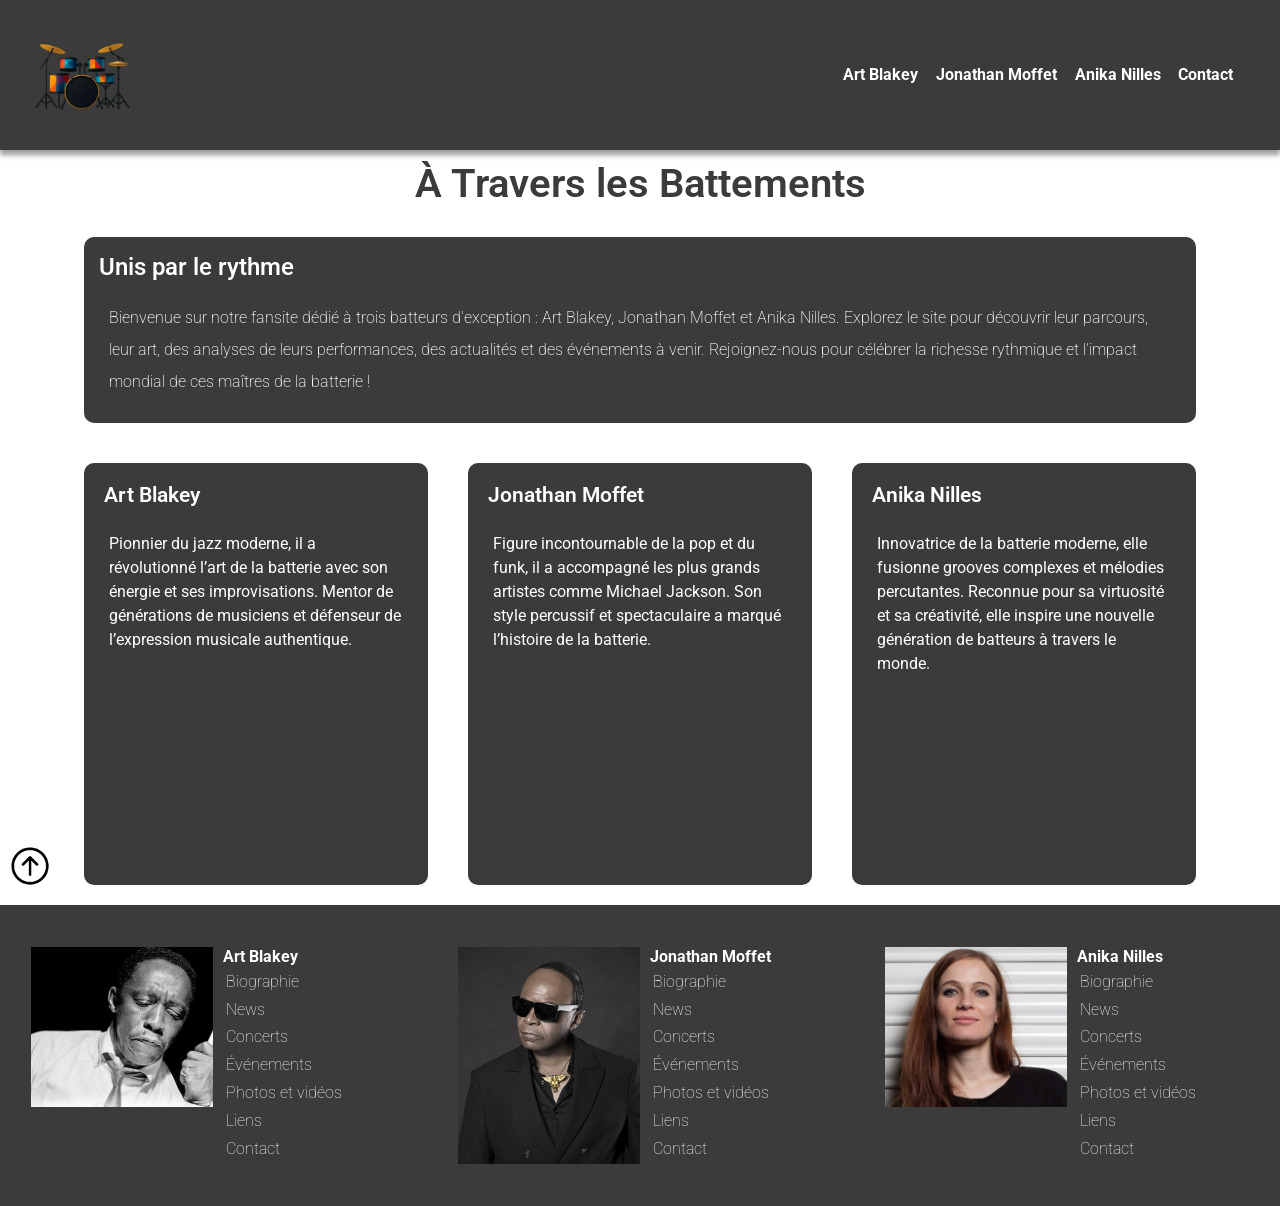
==== index.html @ b4e4b483 "initial commit" ====
<!DOCTYPE html>
<html lang="fr">
    <head>
    <!-- SEO -->	
    <!--Description-->
    <meta name="description" content="Plongez dans l’univers du groove avec Échos du Groove, 
    le fansite dédié à Art Blakey, Jonathan Moffet et Anika Nilles. 
    Biographies, analyses, actualités, vidéos et toute l’inspiration 
    de trois batteurs emblématiques du jazz, de la pop et de la batterie moderne.">	
    
    <!--Les mots clés-->
    <meta name="keywords" content="Art Blakey, Jonathan Moffet, Anika Nilles, 
    batterie, batteurs, jazz, funk, pop, groove, Échos du Groove, biographie, 
    concerts, événements, analyse, performances, vidéos, photos, drumming, 
    musique moderne, virtuose, créativité, influence, génération de batteurs, maître du rythme">
    
    <!--Auteur-->
    <meta name="author" content="Andrés Montes Zuluaga">	

    <!--Type des jeus de caractères-->
    <meta charset="UTF-8">
    <!--Definition de viewport-->
    <meta name="viewport" content="width=device-width, initial-scale=1.0">
    <!--Titre de la page-->
    <title>Échos du Groove</title>
    <!---->
    <link href="css/style.css" rel="stylesheet">
    <!--Création d'élément main pour représenter le contenú majoritaire du body-->
    <link rel="preconnect" href="https://fonts.googleapis.com">
    <link rel="preconnect" href="https://fonts.gstatic.com" crossorigin>
    <link href="https://fonts.googleapis.com/css2?family=Roboto:ital,wght@0,100;0,300;0,400;0,500;0,700;0,900;1,100;1,300;1,400;1,500;1,700;1,900&display=swap" rel="stylesheet">



    </head>

    <body>

        <header class="header">
            <!--Création de contenur pour le menu-->
            <nav class="navbar">
    
                <!--Logo-->
                <a href="index.html"  class="logo-size">
                    <img class="logo" src="images/logo.png">
                </a>
                
    
                
    
                <label class="label_burger" for="menu_burger">
                    <svg
                        xmlns="http://www.w3.org/2000/svg"
                        width="35"
                        height="35"
                        fill="#ffffff"
                        class="list_icon"
                        viewBox="0 0 16 16"
                    >
                        <path
                            fill-rule="evenodd"
                            d="M2.5 12a.5.5 0 0 1 .5-.5h10a.5.5 0 0 1 0 1H3a.5.5 0 0 1-.5-.5zm0-4a.5.5 0 0 1 .5-.5h10a.5.5 0 0 1 0 1H3a.5.5 0 0 1-.5-.5zm0-4a.5.5 0 0 1 .5-.5h10a.5.5 0 0 1 0 1H3a.5.5 0 0 1-.5-.5z"
                        />
                    </svg>
                </label>
    
                <!--Élément checkbox pour l'interaction de menu hamburguer-->
                <input class="menu_burger" type="checkbox" name="" id="menu_burger">
    
                <!--Création d'options pour la navigation-->
                <ul class="ul_links">

                    <li class="li_links">
                        <a href="fansite1.html" class="link">Art Blakey</a>
                    </li>
    
                    <li class="li_links">
                        <a href="fansite2.html" class="link">Jonathan Moffet</a>
                    </li>
    
                    <li class="li_links">
                        <a href="fansite3.html" class="link">Anika Nilles</a>
                    </li>

                    <li class="li_links">
                        <a href="contact.html" class="link">Contact</a>
                    </li>
                </ul>
    
    
            </nav>
        </header>

        <!--Adding a top button flotant-->        
        <a href="#top" class="link-top-button">
            <img class="img-top-button" src="images/top-button.png" alt="Aller au commencement du site">
        </a>

        <span id="top"></span>

        <main>

            <section class="container_index">

                <h1 class="title1_index">
                    À Travers les Battements
                </h1>

                <article class="description_container">

                    <h2 class="title2_index">
                        Unis par le rythme
                    </h2>

                    <p class="text_description">
                        Bienvenue sur notre fansite dédié à trois batteurs d'exception : Art Blakey, 
                        Jonathan Moffet et Anika Nilles. Explorez le site pour découvrir 
                        leur parcours, leur art, des analyses de leurs performances, des actualités 
                        et des événements à venir. Rejoignez-nous pour célébrer la richesse rythmique 
                        et l'impact mondial de ces maîtres de la batterie !
                    </p>

                </article>

                <article class="artist_container">
                  
                    <article class="left_column_artist">

                        <h3 class="title3_index">
                            Art Blakey
                        </h3>
                        <iframe class="videos_index" src="https://www.youtube.com/embed/264WCccnd64?si=cxtCVKiqqSmvNcBt" title="Drum Solo - France 1959" frameborder="0" allow="accelerometer; autoplay; clipboard-write; encrypted-media; gyroscope; picture-in-picture; web-share" referrerpolicy="strict-origin-when-cross-origin" allowfullscreen>

                        </iframe>
                        <p class="text_artist">
                            Pionnier du jazz moderne, il a révolutionné l’art de la batterie avec son 
                            énergie et ses improvisations. Mentor de générations de musiciens et défenseur 
                            de l’expression musicale authentique.
                        </p>
                    </article>

                    <article class="right_column_artist">

                        <iframe class="videos_index_brk1" src="https://www.youtube.com/embed/264WCccnd64?si=cxtCVKiqqSmvNcBt" title="Drum Solo - France 1959" frameborder="0" allow="accelerometer; autoplay; clipboard-write; encrypted-media; gyroscope; picture-in-picture; web-share" referrerpolicy="strict-origin-when-cross-origin" allowfullscreen>

                        </iframe>

                    </article>

                </article>

                <article class="artist_container">

                    <article class="left_column_artist">

                        <h3 class="title3_index">
                            Jonathan Moffet
                        </h3>
                        <iframe class="videos_index" width="560" height="315" src="https://www.youtube.com/embed/CuxUgE395KQ?si=LL3wZQoLyINiQ6Fq" title="Billy Jean" frameborder="0" allow="accelerometer; autoplay; clipboard-write; encrypted-media; gyroscope; picture-in-picture; web-share" referrerpolicy="strict-origin-when-cross-origin" allowfullscreen>
                        </iframe>
                        <p class="text_artist">
                            Figure incontournable de la pop et du funk, il a accompagné les plus 
                            grands artistes comme Michael Jackson. Son style percussif et spectaculaire 
                            a marqué l’histoire de la batterie sur scène et en studio.
                        </p>
                    </article>

                    <article class="right_column_artist">

                        <iframe class="videos_index_brk1" src="https://www.youtube.com/embed/CuxUgE395KQ?si=LL3wZQoLyINiQ6Fq" title="Billy Jean" frameborder="0" allow="accelerometer; clipboard-write; encrypted-media; gyroscope; picture-in-picture; web-share" referrerpolicy="strict-origin-when-cross-origin" allowfullscreen allowautoplay>

                        </iframe>

                    </article>

                </article>

                <article class="artist_container">

                    <article class="left_column_artist">

                        <h3 class="title3_index">
                            Anika Nilles
                        </h3>
                        <iframe class="videos_index" src="https://www.youtube.com/embed/iTTcILc7m14?si=6i456g_qNx_TDlsI" title="Drum solo - 2015" frameborder="0" allow="accelerometer; autoplay; clipboard-write; encrypted-media; gyroscope; picture-in-picture; web-share" referrerpolicy="strict-origin-when-cross-origin" allowfullscreen allowautoplay>

                        </iframe>
                        <p class="text_artist">
                            Innovatrice de la batterie moderne, elle fusionne grooves complexes et mélodies percutantes. 
                            Reconnue pour sa virtuosité et sa créativité, elle inspire une nouvelle 
                            génération de batteurs à travers le monde.
                        </p>
                    </article>

                    <article class="right_column_artist">

                        <iframe class="videos_index_brk1" src="https://www.youtube.com/embed/iTTcILc7m14?si=6i456g_qNx_TDlsI" title="Drum solo - 2015" frameborder="0" allow="accelerometer; autoplay; clipboard-write; encrypted-media; gyroscope; picture-in-picture; web-share" referrerpolicy="strict-origin-when-cross-origin" allowfullscreen allowautoplay>

                        </iframe>

                    </article>

                </article>


            </section>

<!--Adding breakpoint 2 container, big screens-->
            <section class="container_index_brk2">

                <h1 class="title1_index">
                    À Travers les Battements
                </h1>

                <article class="description_container">

                    <h2 class="title2_index">
                        Unis par le rythme
                    </h2>

                    <p class="text_description">
                        Bienvenue sur notre fansite dédié à trois batteurs d'exception : Art Blakey, 
                        Jonathan Moffet et Anika Nilles. Explorez le site pour découvrir 
                        leur parcours, leur art, des analyses de leurs performances, des actualités 
                        et des événements à venir. Rejoignez-nous pour célébrer la richesse rythmique 
                        et l'impact mondial de ces maîtres de la batterie !
                    </p>

                </article>

                <article class="artist_container_3fr">

                    <article class="artist_container">
                    
                        <article class="left_column_artist">

                            <h3 class="title3_index">
                                Art Blakey
                            </h3>
                            <iframe class="videos_index" src="https://www.youtube.com/embed/264WCccnd64?si=cxtCVKiqqSmvNcBt" title="Drum Solo - France 1959" frameborder="0" allow="accelerometer; autoplay; clipboard-write; encrypted-media; gyroscope; picture-in-picture; web-share" referrerpolicy="strict-origin-when-cross-origin" allowfullscreen>

                            </iframe>
                            <p class="text_artist">
                                Pionnier du jazz moderne, il a révolutionné l’art de la batterie avec son 
                            énergie et ses improvisations. Mentor de générations de musiciens et défenseur 
                            de l’expression musicale authentique.
                            </p>
                        </article>

                        <article class="right_column_artist">

                            <iframe class="videos_index_brk1" src="https://www.youtube.com/embed/264WCccnd64?si=cxtCVKiqqSmvNcBt" title="Drum Solo - France 1959" frameborder="0" allow="accelerometer; autoplay; clipboard-write; encrypted-media; gyroscope; picture-in-picture; web-share" referrerpolicy="strict-origin-when-cross-origin" allowfullscreen>

                            </iframe>

                        </article>

                    </article>

                    <article class="artist_container">

                        <article class="left_column_artist">

                            <h3 class="title3_index">
                                Jonathan Moffet
                            </h3>
                            <iframe class="videos_index" src="https://www.youtube.com/embed/CuxUgE395KQ?si=LL3wZQoLyINiQ6Fq" title="Billy Jean" frameborder="0" allow="accelerometer; clipboard-write; encrypted-media; gyroscope; picture-in-picture; web-share" referrerpolicy="strict-origin-when-cross-origin" allowfullscreen allowautoplay>

                            </iframe>
                            <p class="text_artist">
                                Figure incontournable de la pop et du funk, il a accompagné les plus 
                                grands artistes comme Michael Jackson. Son style percussif et spectaculaire 
                                a marqué l’histoire de la batterie.
                            </p>
                        </article>

                        <article class="right_column_artist">

                            <iframe class="videos_index_brk1" src="https://www.youtube.com/embed/CuxUgE395KQ?si=LL3wZQoLyINiQ6Fq" title="Billy Jean" frameborder="0" allow="accelerometer; clipboard-write; encrypted-media; gyroscope; picture-in-picture; web-share" referrerpolicy="strict-origin-when-cross-origin" allowfullscreen allowautoplay>

                            </iframe>

                        </article>

                    </article>

                    <article class="artist_container">

                        <article class="left_column_artist">

                            <h3 class="title3_index">
                                Anika Nilles
                            </h3>
                            <iframe class="videos_index" src="https://www.youtube.com/embed/iTTcILc7m14?si=6i456g_qNx_TDlsI" title="Drum solo - 2015" frameborder="0" allow="accelerometer; autoplay; clipboard-write; encrypted-media; gyroscope; picture-in-picture; web-share" referrerpolicy="strict-origin-when-cross-origin" allowfullscreen allowautoplay>

                            </iframe>
                            <p class="text_artist">
                                Innovatrice de la batterie moderne, elle fusionne grooves complexes et mélodies percutantes. 
                                Reconnue pour sa virtuosité et sa créativité, elle inspire une nouvelle 
                                génération de batteurs à travers le monde.
                            </p>
                        </article>

                        <article class="right_column_artist">

                            <iframe class="videos_index_brk1" src="https://www.youtube.com/embed/iTTcILc7m14?si=6i456g_qNx_TDlsI" title="Drum solo - 2015" frameborder="0" allow="accelerometer; autoplay; clipboard-write; encrypted-media; gyroscope; picture-in-picture; web-share" referrerpolicy="strict-origin-when-cross-origin" allowfullscreen allowautoplay>

                            </iframe>

                        </article>

                    </article>

                </article>

            </section>

        </main>

        <footer class="footer">

            <nav class="nav_footer">

                <section class="section_footer">

                    <img class="portraits_footer" src="images/Blakey/footer.jpg" alt="">

                    <ul class="ul_links_footer">

                        <li class="li_links_footer">
                            <a href="fansite1.html" class="link_footer">Art Blakey</a>
                        </li>
        
                            <li class="li_links_footer">
                                <a href="fansite1.html#biographie" class="link_child_footer">Biographie</a>
                            </li>
                            <li class="li_links_footer">
                                <a href="fansite1.html#news" class="link_child_footer">News</a>
                            </li>
                            <li class="li_links_footer">
                                <a href="fansite1.html#concerts" class="link_child_footer">Concerts</a>
                            </li>
                            <li class="li_links_footer">
                                <a href="fansite1.html#evenements" class="link_child_footer">Événements</a>
                            </li>
                            <li class="li_links_footer">
                                <a href="fansite1.html#photo-video" class="link_child_footer">Photos et vidéos</a>
                            </li>
                            <li class="li_links_footer">
                                <a href="fansite1.html#liens" class="link_child_footer">Liens</a>
                            </li>
                            <li class="li_links_footer">
                                <a href="contact.html" class="link_child_footer">Contact</a>
                            </li>
        
                    </ul>

                </section>

                <section class="section_footer">

                    <img class="portraits_footer" src="images/Moffet/footer.jpg" alt="">
                    
                    <ul class="ul_links_footer">

                        <li class="li_links_footer">
                            <a href="fansite2.html" class="link_footer">Jonathan Moffet</a>
                        </li>
        
                            <li class="li_links_footer">
                                <a href="fansite2.html#biographie" class="link_child_footer">Biographie</a>
                            </li>
                            <li class="li_links_footer">
                                <a href="fansite2.html#news" class="link_child_footer">News</a>
                            </li>
                            <li class="li_links_footer">
                                <a href="fansite2.html#concerts" class="link_child_footer">Concerts</a>
                            </li>
                            <li class="li_links_footer">
                                <a href="fansite2.html#evenements" class="link_child_footer">Événements</a>
                            </li>
                            <li class="li_links_footer">
                                <a href="fansite2.html#photo-video" class="link_child_footer">Photos et vidéos</a>
                            </li>
                            <li class="li_links_footer">
                                <a href="fansite2.html#liens" class="link_child_footer">Liens</a>
                            </li>
                            <li class="li_links_footer">
                                <a href="contact.html" class="link_child_footer">Contact</a>
                            </li>
        
                    </ul>

                </section>

                <section class="section_footer">

                    <img class="portraits_footer" src="images/Nilles/footer.jpg" alt="">
                    
                    <ul class="ul_links_footer">

                        <li class="li_links_footer">
                            <a href="fansite3.html" class="link_footer">Anika Nilles</a>
                        </li>
        
                            <li class="li_links_footer">
                                <a href="fansite3.html#biographie" class="link_child_footer">Biographie</a>
                            </li>
                            <li class="li_links_footer">
                                <a href="fansite3.html#news" class="link_child_footer">News</a>
                            </li>
                            <li class="li_links_footer">
                                <a href="fansite3.html#concerts" class="link_child_footer">Concerts</a>
                            </li>
                            <li class="li_links_footer">
                                <a href="fansite3.html#evenements" class="link_child_footer">Événements</a>
                            </li>
                            <li class="li_links_footer">
                                <a href="fansite3.html#photo-video" class="link_child_footer">Photos et vidéos</a>
                            </li>
                            <li class="li_links_footer">
                                <a href="fansite3.html#liens" class="link_child_footer">Liens</a>
                            </li>
                            <li class="li_links_footer">
                                <a href="contact.html" class="link_child_footer">Contact</a>
                            </li>
        
                    </ul>

                </section>

            </nav>

<!--Breakpoint 2 footer-->
            <nav class="nav_footer_brk2">

                <section class="section_footer">

                    <img class="portraits_footer" src="images/Blakey/footer.jpg" alt="">

                    <ul class="ul_links_footer">

                        <li class="li_links_footer">
                            <a href="fansite1.html" class="link_footer">Art Blakey</a>
                        </li>

                            <li class="li_links_footer">
                                <a href="fansite1.html#biographie" class="link_child_footer">Biographie</a>
                            </li>
                            <li class="li_links_footer">
                                <a href="fansite1.html#news" class="link_child_footer">News</a>
                            </li>
                            <li class="li_links_footer">
                                <a href="fansite1.html#concerts" class="link_child_footer">Concerts</a>
                            </li>
                            <li class="li_links_footer">
                                <a href="fansite1.html#evenements" class="link_child_footer">Événements</a>
                            </li>
                            <li class="li_links_footer">
                                <a href="fansite1.html#photo-video" class="link_child_footer">Photos et vidéos</a>
                            </li>
                            <li class="li_links_footer">
                                <a href="fansite1.html#liens" class="link_child_footer">Liens</a>
                            </li>
                            <li class="li_links_footer">
                                <a href="contact.html" class="link_child_footer">Contact</a>
                            </li>

                    </ul>

                </section>

                <section class="section_footer">

                    <img class="portraits_footer" src="images/Moffet/footer.jpg" alt="">
                    
                    <ul class="ul_links_footer">

                        <li class="li_links_footer">
                            <a href="fansite2.html" class="link_footer">Jonathan Moffet</a>
                        </li>

                            <li class="li_links_footer">
                                <a href="fansite2.html#biographie" class="link_child_footer">Biographie</a>
                            </li>
                            <li class="li_links_footer">
                                <a href="fansite2.html#news" class="link_child_footer">News</a>
                            </li>
                            <li class="li_links_footer">
                                <a href="fansite2.html#concerts" class="link_child_footer">Concerts</a>
                            </li>
                            <li class="li_links_footer">
                                <a href="fansite2.html#evenements" class="link_child_footer">Événements</a>
                            </li>
                            <li class="li_links_footer">
                                <a href="fansite2.html#photo-video" class="link_child_footer">Photos et vidéos</a>
                            </li>
                            <li class="li_links_footer">
                                <a href="fansite2.html#liens" class="link_child_footer">Liens</a>
                            </li>
                            <li class="li_links_footer">
                                <a href="contact.html" class="link_child_footer">Contact</a>
                            </li>

                    </ul>

                </section>

                <section class="section_footer">

                    <img class="portraits_footer" src="images/Nilles/footer.jpg" alt="">
                    
                    <ul class="ul_links_footer">

                        <li class="li_links_footer">
                            <a href="fansite3.html" class="link_footer">Anika Nilles</a>
                        </li>

                            <li class="li_links_footer">
                                <a href="fansite3.html#biographie" class="link_child_footer">Biographie</a>
                            </li>
                            <li class="li_links_footer">
                                <a href="fansite3.html#news" class="link_child_footer">News</a>
                            </li>
                            <li class="li_links_footer">
                                <a href="fansite3.html#concerts" class="link_child_footer">Concerts</a>
                            </li>
                            <li class="li_links_footer">
                                <a href="fansite3.html#evenements" class="link_child_footer">Événements</a>
                            </li>
                            <li class="li_links_footer">
                                <a href="fansite3.html#photo-video" class="link_child_footer">Photos et vidéos</a>
                            </li>
                            <li class="li_links_footer">
                                <a href="fansite3.html#liens" class="link_child_footer">Liens</a>
                            </li>
                            <li class="li_links_footer">
                                <a href="contact.html" class="link_child_footer">Contact</a>
                            </li>

                    </ul>

                </section>

            </nav>           


        </footer>

    </body>

</html>
---- css/style.css ----
:root {
    --primary-color:rgb(59, 59, 59);
    --secondary-color: rgb(255, 255, 255);
    --tertiary-color: rgba(146, 4, 30);
    --black-transparent: rgba(0, 0, 0, 0.7);
    --hauteur_header: 90px;
    --hauteur_footer: 500px;
    --padding_left_right: 1vw;
}



/*MOBILE FIRST*/

/*Réinisialiter les styles par defaut des navigateurs*/
* {
    margin: 0;
    padding: 0;
    box-sizing: border-box;
}

/* Définision du style des éléments background-color et font-family*/
body {
    background-color: var(--secondary-color);
    font-family: "Roboto", sans-serif;
}

/*Effacer le style par defaut des éléments a*/
a {
    text-decoration: none;
}

.roboto-thin {
    font-family: "Roboto", sans-serif;
    font-weight: 100;
    font-style: normal;
  }
  
  .roboto-light {
    font-family: "Roboto", sans-serif;
    font-weight: 300;
    font-style: normal;
  }
  
  .roboto-regular {
    font-family: "Roboto", sans-serif;
    font-weight: 400;
    font-style: normal;
  }
  
  .roboto-medium {
    font-family: "Roboto", sans-serif;
    font-weight: 500;
    font-style: normal;
  }
  
  .roboto-bold {
    font-family: "Roboto", sans-serif;
    font-weight: 700;
    font-style: normal;
  }
  
  .roboto-black {
    font-family: "Roboto", sans-serif;
    font-weight: 900;
    font-style: normal;
  }
  
  .roboto-thin-italic {
    font-family: "Roboto", sans-serif;
    font-weight: 100;
    font-style: italic;
  }
  
  .roboto-light-italic {
    font-family: "Roboto", sans-serif;
    font-weight: 300;
    font-style: italic;
  }
  
  .roboto-regular-italic {
    font-family: "Roboto", sans-serif;
    font-weight: 400;
    font-style: italic;
  }
  
  .roboto-medium-italic {
    font-family: "Roboto", sans-serif;
    font-weight: 500;
    font-style: italic;
  }
  
  .roboto-bold-italic {
    font-family: "Roboto", sans-serif;
    font-weight: 700;
    font-style: italic;
  }
  
  .roboto-black-italic {
    font-family: "Roboto", sans-serif;
    font-weight: 900;
    font-style: italic;
  }
  

/*Effacer le style par defaut des éléments ol et ul*/
ol, ul {
    list-style: none;
}

/*------------------HEADER---------------------------*/

/*Définition du alteur et coleur du fond*/
.header {
  position: sticky;
  top: 0;
  box-shadow: 0 5px 5px rgba(60, 60, 60, 0.5);
  height: var(--hauteur_header);
  background-color: var(--primary-color);
}

/*Le style du conteneur navbar*/
.navbar {
  height: 100%; /*pour occuper tout l'hauteur du header*/
  display: flex; /*Positioner les éléments les uns au coté des autres*/
  justify-content: space-between; /*Éloigner les éléments les uns des autres*/
  align-items: center;
  flex-wrap: wrap;
  padding: 0 var(--padding_left_right); /*Padding du 0 par top et bottom, et de 2 par left et right*/
}

.logo-size {
height: 90%;
object-fit: scale-down;
align-content: center;
}

.logo {
  height: 70%;
  object-fit: scale-down;
}

/*Cacher l'élément check-box, sont les éléments de notre menu*/
.menu_burger {
  display: none;
}

/*Captamos el elemento por su ID, cuando el check-box esté en estado checked*/
/*el signo + significa que el elemento al lado (ul_links, en este caso) será modificado*/
/*En este caso, para asignar la altura al elemento ul_links*/
/*Se utiliza una función para calcular la altura, la operación es la siguiente:*/
/*Queremos que mida el 100% de la altura de la ventana menos la altura del header*/
.menu_burger:checked+.ul_links {
  height: calc(90vh - var(--hauteur_header));
  min-height: 100px;
  max-width: 600px;
}

/*Le da un color blanco al icono hamburguer               */
.list_icon {
  color: var(--couleur_blanc);
  cursor: pointer; /* indica que el elemento es clicable */
}

/*Des options du menu*/
.ul_links {
  width: 200px;
  max-width: 500px;
  background-color: var(--black-transparent);
  color: var(--secondary-color);
  position: absolute;
  /*el elemento  ul_links comienza abajo del header*/
  top: var(--hauteur_header);
  /*sin espacio a la izquierda*/
  right: 0;
  /*sin espacio arriba*/
  height: 0;
  /*Cacher la list quand est pas check*/
  overflow: hidden;
  /* ----------------->height: calc(100vh - var(--altura_header)); */
  /*Type de conteneur*/
  display: flex;
  /*Positioner les éléments en colonne*/
  flex-direction: column;
  justify-content: space-around;
  align-items: flex-end;
  padding-right: 1rem;
  gap: 1rem;
  /*anima la transición otorgándole una cantidad de tiempo para cambiar de un estado al otro*/
  transition: all .3s;
}

.contact_burger {
  padding-bottom: 10px;
}


/*Donner le style aux liens du menu*/
.link {
  font-size: 1,5em;
  color: var(--secondary-color);
  font-weight: bold;
  padding: 1,5em;
  margin: 1em 0;
}

.link:hover {
  background-color: var(--tertiary-color);
}

.link_child {
  font-size: 1,3em;
  color: var(--secondary-color);
  font-weight: lighter;
  padding: 3px;
}

.link_child:hover {
  background-color: var(--tertiary-color);
}

.li_links_anchor {
  padding: 20px 0;
  font-weight: 900;
}

/* Style des titres et paragraphes */

h2 {
  padding: 20px 0;
  color: var(--primary-color);
  font-size: 2em;
}

p {
font-size: 1.5em;
}



/*---------------------------------------------------*/
/*---------------------------------------------------*/
/*------------------TOP BUTTON-----------------------*/
/*---------------------------------------------------*/
/*---------------------------------------------------*/


.link-top-button {
  position: fixed;
  bottom: 0;
}

.img-top-button {
  width: 50px;
  padding: 10px;
}


/*---------------------------------------------------*/
/*---------------------------------------------------*/
/*------------------MISE EN PAGE---------------------*/
/*---------------------------------------------------*/
/*---------------------------------------------------*/


/* .container_index {
} */

.container_index_brk2 {
  display: none;
}

.title1_index {
  display: flex;
  font-size: 2.5rem;
  justify-content: center;
  color: var(--primary-color);
  font-weight: 600;
  padding: 10px;
}

.description_container {
  background-color: var(--primary-color);
  padding: 10px;
  margin: 20px;
  border-radius: 10px;
}

.title2_index {
  font-size: 1.2rem;
  color: var(--secondary-color);
  font-weight: 550;
  padding: 5px;
}

.text_description {
  color: var(--secondary-color);
  font-size: 1rem;
  font-weight: 50;
  line-height: 1.5rem;
  padding: 10px 15px;
}

.artist_container {
  display: grid;
  grid-template-columns: 1fr;
  background-color: var(--primary-color);
  padding: 10px;
  margin: 20px;
  border-radius: 10px;
}

.left_column_artist {
  height: 100%;
  object-fit: fill;
}

.title3_index {
  font-size: 1.1rem;
  font-weight: 400;
  color: var(--secondary-color);
  padding: 5px;
}

.text_artist {
  color: var(--secondary-color);
  font-size: 0.9rem;
  font-weight: 200;
  line-height: 1.3rem;
  padding: 10px;
  max-height: 100%;
}

.right_column_artist {
  height: 100%;
}

.videos_index {
  display: none;
}

.videos_index_brk1 {
  width: 100%;
  height: 300px;
  object-fit: fill;
  padding: 10px;
}

.artist_container_3fr {
  display: none;
}

.container_index_brk2 {
  display: none;
}


/*---------------------------------------------------*/
/*---------------------------------------------------*/
/*------------------FOOTER---------------------------*/
/*---------------------------------------------------*/
/*---------------------------------------------------*/


.footer {
  display: grid;
  grid-template-columns: 1fr;
  height: 100%;
  background-color: var(--primary-color);

}

.nav_footer {
  justify-items: center;
  padding: 2rem 0;
}

.nav_footer_brk2 {
  display: none;
}

.section_footer {
  display: grid;
  grid-template-columns: 1fr 1fr;
  width: 60vw;
  padding: 10px;
  justify-content: center;
  transition: all .4s;
} 

.portraits_footer {
  display: flex;
  justify-content: flex-end;
  align-items: end;
  width: 100%;
  max-height: 30vh;
  min-height: 160px;
  object-fit: cover;
  background-position-y: top;
  background-position-x: top;
}
 
.ul_links_footer {
  display: grid;
  grid-template-columns: 1fr;
  /* border: 1px solid green; */
  padding-left: 10px;
}

/* .li_links_footer { */
/*} */

.link_footer {
  font-size: 1,5em;
  color: var(--secondary-color);
  font-weight: bold;
  padding: 1,5em;
}

 .li_links_footer {
  display: flex;
  padding: 0px;
}

.link_footer:hover {
  background-color: var(--tertiary-color);
}

.link_child_footer {
  font-size: 1,3em;
  color: var(--secondary-color);
  font-weight: lighter;
  padding: 3px;
}

.link_child_footer:hover {
  background-color: var(--tertiary-color);
}

    /*---------------------------------------------------*/
    /*---------------------------------------------------*/
    /*------------------MEDIA QUERIES--------------------*/
    /*---------------------------------------------------*/
    /*---------------------------------------------------*/

/*Écrans entre 426px et 1024px*/
    @media only screen and (min-width: 426px) and (max-width: 1025px) {


              /*---------------Header section------------*/
              .header {
                height: 120px;
                background-color: var(--primary-color);
                transition: all .4s;
              }

              /*contruction de list de pages de notre site web*/
              .ul_links {
                position: static;
                width: auto;
                height: auto;
                flex-direction: row;
                gap: .1rem;
                background-color: var(--primary-color);
            }
          
              .link {
                  font-size: 1rem;
                  transition: all .4s;
                  padding: .2rem .4rem;
              }
          
              .link:hover {
                  background-color: var(--tertiary-color);
              }
          

              .label_burger {
                  display: none;
              }

              .menu_burger {
                  display: none;
              }

              
              /*-------------Top button---------*/
              
              .img-top-button {
                width: 55px;
                padding: 10px;
                transition: all .4s;
              }

            /*-------------Index sections---------*/

            .container_index {
              display: grid;
              grid-template-columns: 1fr;
              padding: 0 10vw;
              align-self: center;
            }

            .title1_index {
              display: flex;
              font-size: 3.5rem;
              justify-content: center;
              color: var(--primary-color);
              font-weight: 600;
              padding: 10px;
            }

            .description_container {
              justify-items: center;
              background-color: var(--primary-color);
              padding: 10px;
              margin: 20px;
              border-radius: 10px;
            }

            .title2_index {
              font-size: 2rem;
              color: var(--secondary-color);
              font-weight: 550;
              line-height: 30px;
              padding: 15px;
            }

            .text_description {
              color: var(--secondary-color);
              font-size: 1rem;
              line-height: 28px;
              font-weight: 200;
              line-height: 2rem;
              padding: 15px;
            }

            .artist_container {
              display: grid;
              grid-template-columns: 1fr 1fr;
              background-color: var(--primary-color);
            }

            .left_column_artist {
              height: 100%;
              object-fit: fill;
            }

            .title3_index {
              font-size: 1.7rem;
              font-weight: 600;
              color: var(--secondary-color);
              padding: 10px;
            }

            .text_artist {
              color: var(--secondary-color);
              font-size: 1rem;
              font-weight: 200;
              line-height: 2rem;
              padding: 15px;
              max-height: 100%;
            }

            .right_column_artist {
              height: 100%;
            }

            .videos_index_brk1 {
              width: 100%;
              height: 100%;
              object-fit: fill;
              padding: 15px;
            }

            .videos_index {
              display: none;
            }

            .artist_container_3fr {
              display: none;
            }

            .container_index_brk2 {
              display: none;
            }

    }

          
/*---------------------*/
/*Écrans minimum 1025px*/
/*---------------------*/
    @media only screen and (min-width: 1025px) {

              /*------------Header section------------*/
              .header {
                height: 150px;
                background-color: var(--primary-color);
                transition: all .4s;
              }

              .ul_links {
                position: static;
                width: auto;
                height: auto;
                flex-direction: row;
                gap: .1rem;
                margin: 0 10px;
                background-color: var(--primary-color);
              }
          
              .link {
                  font-size: 1rem;
                  transition: all .4s;
                  padding: .2rem .5rem;
              }
          
              .link:hover {
                  background-color: var(--tertiary-color);
              }
          

              .label_burger {
                  display: none;
              }

              .menu_burger {
                  display: none;
              }


              /*-------------Top button---------*/

              .img-top-button {
                width: 60px;
                padding: 10px;
                transition: all .4s;
              }


            /*-------------Index sections---------*/

            .container_index {
              display: none;
            }
            
            .container_index_brk2 {
              display: grid;
              grid-template-columns: 1fr;
              padding: 0 5vw;
              align-self: center;
            }

            .title1_index {
              display: flex;
              font-size: 2.5rem;
              justify-content: center;
              color: var(--primary-color);
              font-weight: 600;
              padding: 10px;
            }

            .description_container {
              justify-items: center;
              background-color: var(--primary-color);
              padding: 10px;
              margin: 20px;
              border-radius: 10px;
            }

            .title2_index {
              font-size: 1.5rem;
              color: var(--secondary-color);
              font-weight: 550;
              line-height: 30px;
              padding: 5px;
            }

            .text_description {
              color: var(--secondary-color);
              font-size: 1rem;
              line-height: 1.7rem;
              font-weight: 200;
              line-height: 2rem;
              padding: 15px;
            }

            .artist_container_3fr {
              display: grid;
              grid-template-columns: repeat(3, 1fr);
            }

            .artist_container {
              display: grid;
              grid-template-columns: 1fr;
              background-color: var(--primary-color);
            }

            .left_column_artist {
              height: 100%;
              object-fit: fill;
            }

            .title3_index {
              font-size: 1.3rem;
              font-weight: 600;
              color: var(--secondary-color);
              padding: 10px;
            }

            .text_artist {
              color: var(--secondary-color);
              font-size: 1rem;
              font-weight: normal;
              line-height: 1.5rem;
              padding: 15px;
              max-height: 100%;
            }

            .right_column_artist {
              height: 100%;
            }

            .videos_index_brk1 {
              width: 100%;
              height: 100%;
              object-fit: fill;
              padding: 15px;
            }

            .videos_index {
              display: none;
            }


            /*-------------Footer section---------*/

            .nav_footer_brk2 {
              display: grid;
              grid-template-columns: 1fr 1fr 1fr;
              justify-items: center;
              padding: 2rem 0;
            }

            .nav_footer {
              display: none;
            }

            .section_footer {
              display: grid;
              grid-template-columns: 1fr 1fr;
              width: 30vw;
              padding: 10px;
              justify-content: center;
              transition: all .4s;
            } 
    }
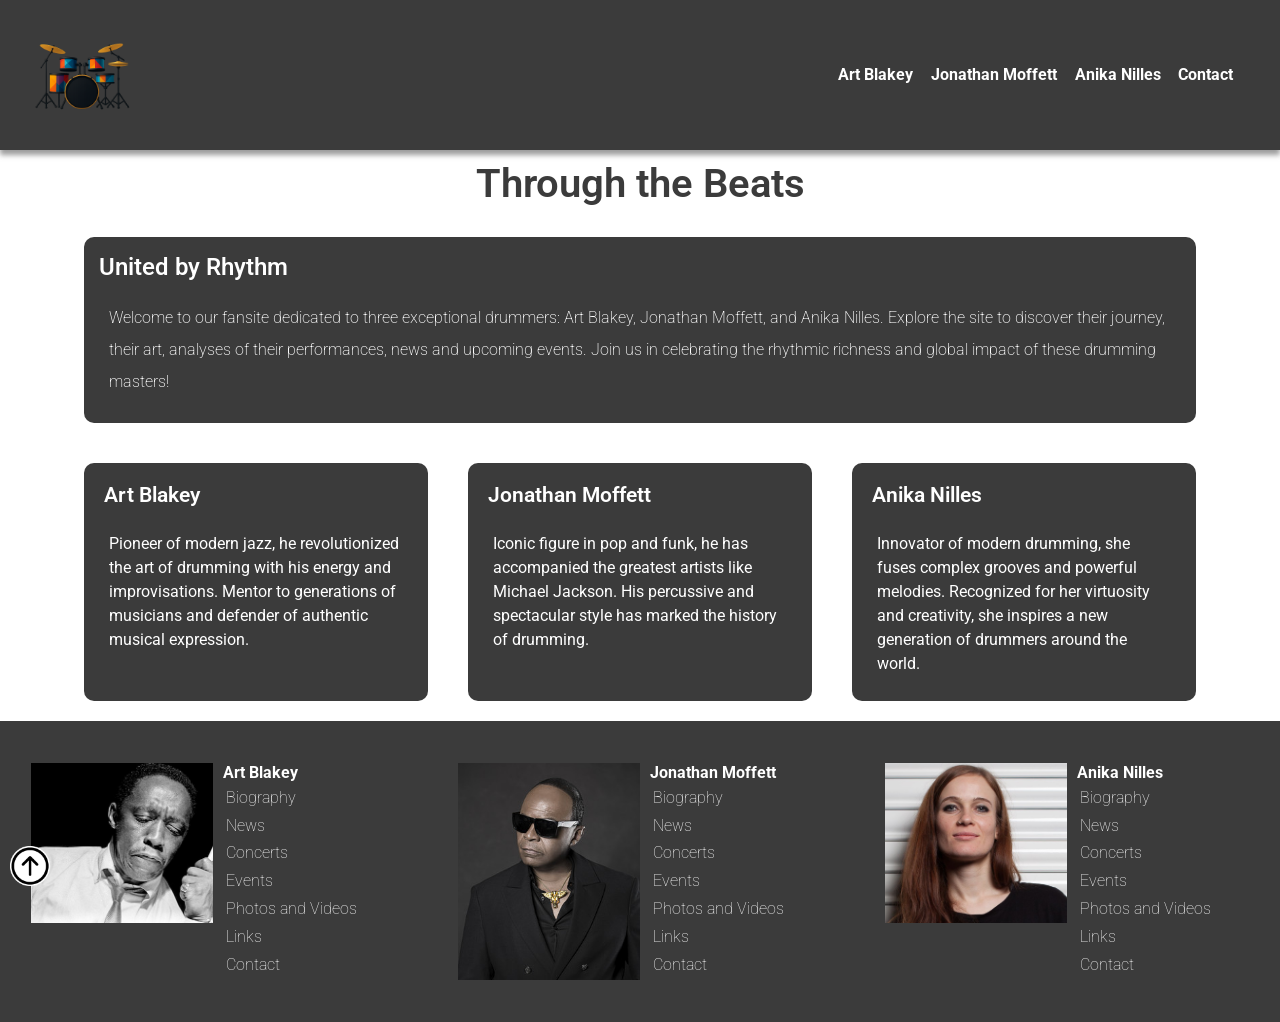
==== commit 8e77953a: "Add improved index.html with English translation and educational comments" ====
--- a/index.html
+++ b/index.html
@@ -1,552 +1,675 @@
 <!DOCTYPE html>
-<html lang="fr">
-    <head>
-    <!-- SEO -->	
-    <!--Description-->
-    <meta name="description" content="Plongez dans l’univers du groove avec Échos du Groove, 
-    le fansite dédié à Art Blakey, Jonathan Moffet et Anika Nilles. 
-    Biographies, analyses, actualités, vidéos et toute l’inspiration 
-    de trois batteurs emblématiques du jazz, de la pop et de la batterie moderne.">	
-    
-    <!--Les mots clés-->
-    <meta name="keywords" content="Art Blakey, Jonathan Moffet, Anika Nilles, 
-    batterie, batteurs, jazz, funk, pop, groove, Échos du Groove, biographie, 
-    concerts, événements, analyse, performances, vidéos, photos, drumming, 
-    musique moderne, virtuose, créativité, influence, génération de batteurs, maître du rythme">
-    
-    <!--Auteur-->
-    <meta name="author" content="Andrés Montes Zuluaga">	
+<!-- 
+    ============================================
+    GROOVE ECHOES - DRUMMER FANSITE
+    Home Page (index.html)
+    
+    This page showcases three legendary drummers:
+    - Art Blakey (Jazz)
+    - Jonathan Moffett (Pop/Funk)
+    - Anika Nilles (Modern)
+    ============================================
+-->
 
-    <!--Type des jeus de caractères-->
+<html lang="en">
+<!-- 
+    The lang attribute specifies the primary language
+    of the document. "en" indicates English.
+    Important for:
+    - Screen readers
+    - Search engines
+    - Browser translation tools
+-->
+
+<head>
+    <!-- ============================================
+         HEAD SECTION
+         
+         Contains metadata and resources that don't
+         display directly on the page but are essential
+         for proper functioning and SEO
+         ============================================ -->
+    
+    <!-- ============================================
+         SEO (Search Engine Optimization) META TAGS
+         ============================================ -->
+    
+    <!-- Page Description -->
+    <!-- 
+        Appears in search results below the title.
+        Optimal length: 150-160 characters.
+        Should be compelling and include keywords.
+    -->
+    <meta name="description" content="Dive into the world of groove with Groove Echoes, 
+          the fansite dedicated to Art Blakey, Jonathan Moffett, and Anika Nilles. 
+          Biographies, analyses, news, videos, and inspiration from three iconic 
+          drummers of jazz, pop, and modern drumming.">
+    
+    <!-- Keywords -->
+    <!-- 
+        Helps search engines categorize content.
+        List relevant terms users might search for.
+    -->
+    <meta name="keywords" content="Art Blakey, Jonathan Moffett, Anika Nilles, 
+          drums, drummers, jazz, funk, pop, groove, Groove Echoes, biography, 
+          concerts, events, analysis, performances, videos, photos, drumming, 
+          modern music, virtuoso, creativity, influence, drummer generation, rhythm master">
+    
+    <!-- Author -->
+    <meta name="author" content="Andrés Montes Zuluaga">
+    
+    <!-- ============================================
+         ESSENTIAL META TAGS
+         ============================================ -->
+    
+    <!-- Character Encoding -->
+    <!-- 
+        UTF-8 supports all languages and special characters.
+        Must be placed early in <head>.
+    -->
     <meta charset="UTF-8">
-    <!--Definition de viewport-->
+    
+    <!-- Viewport Configuration -->
+    <!-- 
+        CRITICAL for responsive design.
+        - width=device-width: Matches screen width
+        - initial-scale=1.0: No zoom by default
+        Without this, mobile devices show desktop version.
+    -->
     <meta name="viewport" content="width=device-width, initial-scale=1.0">
-    <!--Titre de la page-->
-    <title>Échos du Groove</title>
-    <!---->
+    
+    <!-- Page Title -->
+    <!-- 
+        Appears in:
+        - Browser tab
+        - Search results
+        - Bookmarks
+        Keep under 60 characters for optimal display.
+    -->
+    <title>Groove Echoes - Home</title>
+    
+    <!-- ============================================
+         EXTERNAL RESOURCES
+         ============================================ -->
+    
+    <!-- Main Stylesheet -->
     <link href="css/style.css" rel="stylesheet">
-    <!--Création d'élément main pour représenter le contenú majoritaire du body-->
+    
+    <!-- Google Fonts - Roboto -->
+    <!-- 
+        Preconnect speeds up font loading by establishing
+        early connections to Google's servers.
+    -->
     <link rel="preconnect" href="https://fonts.googleapis.com">
     <link rel="preconnect" href="https://fonts.gstatic.com" crossorigin>
-    <link href="https://fonts.googleapis.com/css2?family=Roboto:ital,wght@0,100;0,300;0,400;0,500;0,700;0,900;1,100;1,300;1,400;1,500;1,700;1,900&display=swap" rel="stylesheet">
+    <link href="https://fonts.googleapis.com/css2?family=Roboto:ital,wght@0,100;0,300;0,400;0,500;0,700;0,900;1,100;1,300;1,400;1,500;1,700;1,900&display=swap" 
+          rel="stylesheet">
 
+</head>
 
-
-    </head>
-
-    <body>
-
-        <header class="header">
-            <!--Création de contenur pour le menu-->
-            <nav class="navbar">
-    
-                <!--Logo-->
-                <a href="index.html"  class="logo-size">
-                    <img class="logo" src="images/logo.png">
-                </a>
-                
-    
-                
-    
-                <label class="label_burger" for="menu_burger">
-                    <svg
-                        xmlns="http://www.w3.org/2000/svg"
-                        width="35"
-                        height="35"
-                        fill="#ffffff"
-                        class="list_icon"
-                        viewBox="0 0 16 16"
-                    >
-                        <path
-                            fill-rule="evenodd"
-                            d="M2.5 12a.5.5 0 0 1 .5-.5h10a.5.5 0 0 1 0 1H3a.5.5 0 0 1-.5-.5zm0-4a.5.5 0 0 1 .5-.5h10a.5.5 0 0 1 0 1H3a.5.5 0 0 1-.5-.5zm0-4a.5.5 0 0 1 .5-.5h10a.5.5 0 0 1 0 1H3a.5.5 0 0 1-.5-.5z"
-                        />
-                    </svg>
-                </label>
-    
-                <!--Élément checkbox pour l'interaction de menu hamburguer-->
-                <input class="menu_burger" type="checkbox" name="" id="menu_burger">
-    
-                <!--Création d'options pour la navigation-->
-                <ul class="ul_links">
-
-                    <li class="li_links">
-                        <a href="fansite1.html" class="link">Art Blakey</a>
-                    </li>
-    
-                    <li class="li_links">
-                        <a href="fansite2.html" class="link">Jonathan Moffet</a>
-                    </li>
-    
-                    <li class="li_links">
-                        <a href="fansite3.html" class="link">Anika Nilles</a>
-                    </li>
-
-                    <li class="li_links">
-                        <a href="contact.html" class="link">Contact</a>
-                    </li>
-                </ul>
-    
-    
-            </nav>
-        </header>
-
-        <!--Adding a top button flotant-->        
-        <a href="#top" class="link-top-button">
-            <img class="img-top-button" src="images/top-button.png" alt="Aller au commencement du site">
-        </a>
-
-        <span id="top"></span>
-
-        <main>
-
-            <section class="container_index">
-
-                <h1 class="title1_index">
-                    À Travers les Battements
-                </h1>
-
-                <article class="description_container">
-
-                    <h2 class="title2_index">
-                        Unis par le rythme
-                    </h2>
-
-                    <p class="text_description">
-                        Bienvenue sur notre fansite dédié à trois batteurs d'exception : Art Blakey, 
-                        Jonathan Moffet et Anika Nilles. Explorez le site pour découvrir 
-                        leur parcours, leur art, des analyses de leurs performances, des actualités 
-                        et des événements à venir. Rejoignez-nous pour célébrer la richesse rythmique 
-                        et l'impact mondial de ces maîtres de la batterie !
+<body>
+    <!-- ============================================
+         BODY SECTION
+         Contains all visible page content
+         ============================================ -->
+    
+    <!-- ============================================
+         HEADER - Top section with navigation
+         
+         Semantic <header> tag identifies the top banner
+         area, typically containing logo and main nav.
+         ============================================ -->
+    <header class="header">
+        
+        <!-- ============================================
+             NAVIGATION BAR
+             
+             Uses Flexbox layout and checkbox hack for
+             mobile hamburger menu (CSS-only solution).
+             ============================================ -->
+        <nav class="navbar">
+            
+            <!-- Logo / Home Link -->
+            <!-- 
+                Best practice: Logo should always link to home.
+                aria-label provides accessible description.
+            -->
+            <a href="index.html" class="logo-size" aria-label="Go to homepage">
+                <img class="logo" 
+                     src="images/logo.png" 
+                     alt="Groove Echoes Logo - Drummer Fansite">
+                <!-- 
+                    ALT text is CRITICAL for:
+                    - Screen readers (accessibility)
+                    - SEO (search engines)
+                    - When images fail to load
+                -->
+            </a>
+            
+            <!-- Hamburger Menu Label -->
+            <!-- 
+                Acts as the visible menu button on mobile.
+                The 'for' attribute connects to checkbox below.
+                When clicked, it toggles the checkbox state.
+            -->
+            <label class="label_burger" 
+                   for="menu_burger" 
+                   aria-label="Toggle navigation menu">
+                <!-- SVG Icon for hamburger menu -->
+                <!-- 
+                    SVG (Scalable Vector Graphics) scales perfectly
+                    on any screen size without pixelation.
+                -->
+                <svg xmlns="http://www.w3.org/2000/svg"
+                     width="35"
+                     height="35"
+                     fill="#ffffff"
+                     class="list_icon"
+                     viewBox="0 0 16 16"
+                     aria-hidden="true">
+                    <!-- Three horizontal lines for menu icon -->
+                    <path fill-rule="evenodd"
+                          d="M2.5 12a.5.5 0 0 1 .5-.5h10a.5.5 0 0 1 0 1H3a.5.5 0 0 1-.5-.5zm0-4a.5.5 0 0 1 .5-.5h10a.5.5 0 0 1 0 1H3a.5.5 0 0 1-.5-.5zm0-4a.5.5 0 0 1 .5-.5h10a.5.5 0 0 1 0 1H3a.5.5 0 0 1-.5-.5z"/>
+                </svg>
+            </label>
+            
+            <!-- Hidden Checkbox -->
+            <!-- 
+                This checkbox controls menu visibility.
+                Hidden but its :checked state is used in CSS
+                to show/hide the navigation menu.
+                This technique is called the 'checkbox hack'.
+            -->
+            <input class="menu_burger" 
+                   type="checkbox" 
+                   name="menu_toggle" 
+                   id="menu_burger"
+                   aria-label="Menu toggle">
+            
+            <!-- Navigation Links List -->
+            <!-- 
+                Unordered list (<ul>) is semantic HTML for
+                navigation items. Each link is a list item (<li>).
+            -->
+            <ul class="ul_links">
+                <!-- Link to Art Blakey page -->
+                <li class="li_links">
+                    <a href="fansite1.html" class="link">Art Blakey</a>
+                </li>
+                
+                <!-- Link to Jonathan Moffett page -->
+                <li class="li_links">
+                    <a href="fansite2.html" class="link">Jonathan Moffett</a>
+                </li>
+                
+                <!-- Link to Anika Nilles page -->
+                <li class="li_links">
+                    <a href="fansite3.html" class="link">Anika Nilles</a>
+                </li>
+                
+                <!-- Link to Contact page -->
+                <li class="li_links">
+                    <a href="contact.html" class="link">Contact</a>
+                </li>
+            </ul>
+            
+        </nav>
+        <!-- End of navbar -->
+        
+    </header>
+    <!-- End of header -->
+    
+    <!-- ============================================
+         SCROLL TO TOP BUTTON
+         
+         Floating button that appears on longer pages.
+         Allows users to quickly return to top.
+         ============================================ -->
+    <a href="#top" class="link-top-button" aria-label="Back to top">
+        <img class="img-top-button" 
+             src="images/top-button.png" 
+             alt="Scroll to top button">
+    </a>
+    <!-- Invisible anchor point at top of page -->
+    <span id="top"></span>
+    
+    <!-- ============================================
+         MAIN CONTENT SECTION
+         
+         The <main> element contains the primary
+         content of the page. There should only be
+         ONE <main> element per page.
+         ============================================ -->
+    <main>
+        
+        <!-- ============================================
+             HOMEPAGE CONTAINER (Mobile & Tablet)
+             
+             This section displays the introduction
+             and overview of all three drummers.
+             Visible on screens smaller than 1025px.
+             ============================================ -->
+        <section class="container_index">
+            
+            <!-- Main Page Title (H1) -->
+            <!-- 
+                H1 is the most important heading.
+                - Only ONE H1 per page for SEO
+                - Should describe page content
+                - Usually the first heading users see
+            -->
+            <h1 class="title1_index">
+                Through the Beats
+            </h1>
+            
+            <!-- Introduction Article -->
+            <!-- 
+                <article> represents independent, 
+                self-contained content that could be
+                distributed separately and still make sense.
+            -->
+            <article class="description_container">
+                
+                <!-- Secondary Heading (H2) -->
+                <!-- 
+                    H2 is a subsection of H1.
+                    Heading hierarchy should be:
+                    H1 > H2 > H3 > H4 etc.
+                    Never skip levels!
+                -->
+                <h2 class="title2_index">
+                    United by Rhythm
+                </h2>
+                
+                <!-- Descriptive Paragraph -->
+                <p class="text_description">
+                    Welcome to our fansite dedicated to three exceptional drummers: 
+                    Art Blakey, Jonathan Moffett, and Anika Nilles. Explore the site 
+                    to discover their journey, their art, analyses of their performances, 
+                    news and upcoming events. Join us in celebrating the rhythmic richness 
+                    and global impact of these drumming masters!
+                </p>
+                
+            </article>
+            <!-- End of introduction -->
+            
+            <!-- ============================================
+                 ART BLAKEY SECTION
+                 
+                 Each drummer gets a dedicated article
+                 with video and description.
+                 ============================================ -->
+            <article class="artist_container">
+                
+                <!-- Left Column - Visible on Desktop -->
+                <article class="left_column_artist">
+                    
+                    <!-- Drummer Name (H3) -->
+                    <h3 class="title3_index">
+                        Art Blakey
+                    </h3>
+                    
+                    <!-- Embedded YouTube Video -->
+                    <!-- 
+                        <iframe> embeds external content.
+                        - src: YouTube embed URL
+                        - title: Describes video (accessibility)
+                        - frameborder="0": No border
+                        - allow: Permissions for features
+                        - allowfullscreen: Enables fullscreen
+                    -->
+                    <iframe class="videos_index" 
+                            src="https://www.youtube.com/embed/264WCccnd64?si=cxtCVKiqqSmvNcBt" 
+                            title="Art Blakey - Drum Solo - France 1959" 
+                            frameborder="0" 
+                            allow="accelerometer; autoplay; clipboard-write; encrypted-media; gyroscope; picture-in-picture; web-share" 
+                            referrerpolicy="strict-origin-when-cross-origin" 
+                            allowfullscreen>
+                    </iframe>
+                    
+                    <!-- Artist Description -->
+                    <p class="text_artist">
+                        Pioneer of modern jazz, he revolutionized the art of drumming with 
+                        his energy and improvisations. Mentor to generations of musicians 
+                        and defender of authentic musical expression.
                     </p>
-
-                </article>
-
+                    
+                </article>
+                <!-- End of left column -->
+                
+                <!-- Right Column - Visible on Mobile/Tablet -->
+                <!-- 
+                    Responsive design: Different layouts for
+                    different screen sizes using CSS media queries.
+                -->
+                <article class="right_column_artist">
+                    <!-- Same video, different responsive class -->
+                    <iframe class="videos_index_brk1" 
+                            src="https://www.youtube.com/embed/264WCccnd64?si=cxtCVKiqqSmvNcBt" 
+                            title="Art Blakey - Drum Solo - France 1959" 
+                            frameborder="0" 
+                            allow="accelerometer; autoplay; clipboard-write; encrypted-media; gyroscope; picture-in-picture; web-share" 
+                            referrerpolicy="strict-origin-when-cross-origin" 
+                            allowfullscreen>
+                    </iframe>
+                </article>
+                
+            </article>
+            <!-- End of Art Blakey section -->
+            
+            <!-- JONATHAN MOFFETT SECTION -->
+            <article class="artist_container">
+                <article class="left_column_artist">
+                    <h3 class="title3_index">Jonathan Moffett</h3>
+                    <iframe class="videos_index" 
+                            src="https://www.youtube.com/embed/CuxUgE395KQ?si=LL3wZQoLyINiQ6Fq" 
+                            title="Jonathan Moffett - Billy Jean" 
+                            frameborder="0" 
+                            allow="accelerometer; autoplay; clipboard-write; encrypted-media; gyroscope; picture-in-picture; web-share" 
+                            referrerpolicy="strict-origin-when-cross-origin" 
+                            allowfullscreen>
+                    </iframe>
+                    <p class="text_artist">
+                        Iconic figure in pop and funk, he has accompanied the greatest artists
+                        like Michael Jackson. His percussive and spectacular style has marked
+                        the history of drumming on stage and in the studio.
+                    </p>
+                </article>
+                <article class="right_column_artist">
+                    <iframe class="videos_index_brk1" 
+                            src="https://www.youtube.com/embed/CuxUgE395KQ?si=LL3wZQoLyINiQ6Fq" 
+                            title="Jonathan Moffett - Billy Jean" 
+                            frameborder="0" 
+                            allow="accelerometer; autoplay; clipboard-write; encrypted-media; gyroscope; picture-in-picture; web-share" 
+                            referrerpolicy="strict-origin-when-cross-origin" 
+                            allowfullscreen>
+                    </iframe>
+                </article>
+            </article>
+            
+            <!-- ANIKA NILLES SECTION -->
+            <article class="artist_container">
+                <article class="left_column_artist">
+                    <h3 class="title3_index">Anika Nilles</h3>
+                    <iframe class="videos_index" 
+                            src="https://www.youtube.com/embed/iTTcILc7m14?si=6i456g_qNx_TDlsI" 
+                            title="Anika Nilles - Drum Solo - 2015" 
+                            frameborder="0" 
+                            allow="accelerometer; autoplay; clipboard-write; encrypted-media; gyroscope; picture-in-picture; web-share" 
+                            referrerpolicy="strict-origin-when-cross-origin" 
+                            allowfullscreen>
+                    </iframe>
+                    <p class="text_artist">
+                        Innovator of modern drumming, she fuses complex grooves and powerful melodies.
+                        Recognized for her virtuosity and creativity, she inspires a new generation
+                        of drummers around the world.
+                    </p>
+                </article>
+                <article class="right_column_artist">
+                    <iframe class="videos_index_brk1" 
+                            src="https://www.youtube.com/embed/iTTcILc7m14?si=6i456g_qNx_TDlsI" 
+                            title="Anika Nilles - Drum Solo - 2015" 
+                            frameborder="0" 
+                            allow="accelerometer; autoplay; clipboard-write; encrypted-media; gyroscope; picture-in-picture; web-share" 
+                            referrerpolicy="strict-origin-when-cross-origin" 
+                            allowfullscreen>
+                    </iframe>
+                </article>
+            </article>
+            
+        </section>
+        <!-- End of container_index -->
+        
+        <!-- ============================================
+             DESKTOP CONTAINER (Large Screens)
+             Visible on screens 1025px and larger
+             Three-column grid layout
+             ============================================ -->
+        <section class="container_index_brk2">
+            <h1 class="title1_index">Through the Beats</h1>
+            
+            <article class="description_container">
+                <h2 class="title2_index">United by Rhythm</h2>
+                <p class="text_description">
+                    Welcome to our fansite dedicated to three exceptional drummers: 
+                    Art Blakey, Jonathan Moffett, and Anika Nilles. Explore the site 
+                    to discover their journey, their art, analyses of their performances, 
+                    news and upcoming events. Join us in celebrating the rhythmic richness 
+                    and global impact of these drumming masters!
+                </p>
+            </article>
+            
+            <!-- Three column grid for desktop -->
+            <article class="artist_container_3fr">
+                
+                <!-- Art Blakey -->
                 <article class="artist_container">
-                  
                     <article class="left_column_artist">
-
-                        <h3 class="title3_index">
-                            Art Blakey
-                        </h3>
-                        <iframe class="videos_index" src="https://www.youtube.com/embed/264WCccnd64?si=cxtCVKiqqSmvNcBt" title="Drum Solo - France 1959" frameborder="0" allow="accelerometer; autoplay; clipboard-write; encrypted-media; gyroscope; picture-in-picture; web-share" referrerpolicy="strict-origin-when-cross-origin" allowfullscreen>
-
+                        <h3 class="title3_index">Art Blakey</h3>
+                        <iframe class="videos_index" 
+                                src="https://www.youtube.com/embed/264WCccnd64?si=cxtCVKiqqSmvNcBt" 
+                                title="Art Blakey - Drum Solo - France 1959" 
+                                frameborder="0" 
+                                allow="accelerometer; autoplay; clipboard-write; encrypted-media; gyroscope; picture-in-picture; web-share" 
+                                referrerpolicy="strict-origin-when-cross-origin" 
+                                allowfullscreen>
                         </iframe>
                         <p class="text_artist">
-                            Pionnier du jazz moderne, il a révolutionné l’art de la batterie avec son 
-                            énergie et ses improvisations. Mentor de générations de musiciens et défenseur 
-                            de l’expression musicale authentique.
+                            Pioneer of modern jazz, he revolutionized the art of drumming with 
+                            his energy and improvisations. Mentor to generations of musicians 
+                            and defender of authentic musical expression.
                         </p>
                     </article>
-
-                    <article class="right_column_artist">
-
-                        <iframe class="videos_index_brk1" src="https://www.youtube.com/embed/264WCccnd64?si=cxtCVKiqqSmvNcBt" title="Drum Solo - France 1959" frameborder="0" allow="accelerometer; autoplay; clipboard-write; encrypted-media; gyroscope; picture-in-picture; web-share" referrerpolicy="strict-origin-when-cross-origin" allowfullscreen>
-
-                        </iframe>
-
-                    </article>
-
-                </article>
-
+                </article>
+                
+                <!-- Jonathan Moffett -->
                 <article class="artist_container">
-
                     <article class="left_column_artist">
-
-                        <h3 class="title3_index">
-                            Jonathan Moffet
-                        </h3>
-                        <iframe class="videos_index" width="560" height="315" src="https://www.youtube.com/embed/CuxUgE395KQ?si=LL3wZQoLyINiQ6Fq" title="Billy Jean" frameborder="0" allow="accelerometer; autoplay; clipboard-write; encrypted-media; gyroscope; picture-in-picture; web-share" referrerpolicy="strict-origin-when-cross-origin" allowfullscreen>
+                        <h3 class="title3_index">Jonathan Moffett</h3>
+                        <iframe class="videos_index" 
+                                src="https://www.youtube.com/embed/CuxUgE395KQ?si=LL3wZQoLyINiQ6Fq" 
+                                title="Jonathan Moffett - Billy Jean" 
+                                frameborder="0" 
+                                allow="accelerometer; autoplay; clipboard-write; encrypted-media; gyroscope; picture-in-picture; web-share" 
+                                referrerpolicy="strict-origin-when-cross-origin" 
+                                allowfullscreen>
                         </iframe>
                         <p class="text_artist">
-                            Figure incontournable de la pop et du funk, il a accompagné les plus 
-                            grands artistes comme Michael Jackson. Son style percussif et spectaculaire 
-                            a marqué l’histoire de la batterie sur scène et en studio.
+                            Iconic figure in pop and funk, he has accompanied the greatest artists
+                            like Michael Jackson. His percussive and spectacular style has marked
+                            the history of drumming.
                         </p>
                     </article>
-
-                    <article class="right_column_artist">
-
-                        <iframe class="videos_index_brk1" src="https://www.youtube.com/embed/CuxUgE395KQ?si=LL3wZQoLyINiQ6Fq" title="Billy Jean" frameborder="0" allow="accelerometer; clipboard-write; encrypted-media; gyroscope; picture-in-picture; web-share" referrerpolicy="strict-origin-when-cross-origin" allowfullscreen allowautoplay>
-
-                        </iframe>
-
-                    </article>
-
-                </article>
-
+                </article>
+                
+                <!-- Anika Nilles -->
                 <article class="artist_container">
-
                     <article class="left_column_artist">
-
-                        <h3 class="title3_index">
-                            Anika Nilles
-                        </h3>
-                        <iframe class="videos_index" src="https://www.youtube.com/embed/iTTcILc7m14?si=6i456g_qNx_TDlsI" title="Drum solo - 2015" frameborder="0" allow="accelerometer; autoplay; clipboard-write; encrypted-media; gyroscope; picture-in-picture; web-share" referrerpolicy="strict-origin-when-cross-origin" allowfullscreen allowautoplay>
-
+                        <h3 class="title3_index">Anika Nilles</h3>
+                        <iframe class="videos_index" 
+                                src="https://www.youtube.com/embed/iTTcILc7m14?si=6i456g_qNx_TDlsI" 
+                                title="Anika Nilles - Drum Solo - 2015" 
+                                frameborder="0" 
+                                allow="accelerometer; autoplay; clipboard-write; encrypted-media; gyroscope; picture-in-picture; web-share" 
+                                referrerpolicy="strict-origin-when-cross-origin" 
+                                allowfullscreen>
                         </iframe>
                         <p class="text_artist">
-                            Innovatrice de la batterie moderne, elle fusionne grooves complexes et mélodies percutantes. 
-                            Reconnue pour sa virtuosité et sa créativité, elle inspire une nouvelle 
-                            génération de batteurs à travers le monde.
+                            Innovator of modern drumming, she fuses complex grooves and powerful melodies.
+                            Recognized for her virtuosity and creativity, she inspires a new generation
+                            of drummers around the world.
                         </p>
                     </article>
+                </article>
+                
+            </article>
+        </section>
+        <!-- End of container_index_brk2 -->
+        
+    </main>
+    <!-- End of main content -->
 
-                    <article class="right_column_artist">
-
-                        <iframe class="videos_index_brk1" src="https://www.youtube.com/embed/iTTcILc7m14?si=6i456g_qNx_TDlsI" title="Drum solo - 2015" frameborder="0" allow="accelerometer; autoplay; clipboard-write; encrypted-media; gyroscope; picture-in-picture; web-share" referrerpolicy="strict-origin-when-cross-origin" allowfullscreen allowautoplay>
-
-                        </iframe>
-
-                    </article>
-
-                </article>
-
-
+    <!-- ============================================
+         FOOTER SECTION
+         
+         Contains navigation links to all pages and
+         drummer profiles. Organized by drummer with
+         portrait images.
+         ============================================ -->
+    <footer class="footer">
+        
+        <!-- Mobile/Tablet Footer Navigation -->
+        <nav class="nav_footer">
+            
+            <!-- Art Blakey Section -->
+            <section class="section_footer">
+                <img class="portraits_footer" 
+                     src="images/Blakey/footer.jpg" 
+                     alt="Art Blakey portrait">
+                <ul class="ul_links_footer">
+                    <li class="li_links_footer">
+                        <a href="fansite1.html" class="link_footer">Art Blakey</a>
+                    </li>
+                    <li class="li_links_footer">
+                        <a href="fansite1.html#biographie" class="link_child_footer">Biography</a>
+                    </li>
+                    <li class="li_links_footer">
+                        <a href="fansite1.html#news" class="link_child_footer">News</a>
+                    </li>
+                    <li class="li_links_footer">
+                        <a href="fansite1.html#concerts" class="link_child_footer">Concerts</a>
+                    </li>
+                    <li class="li_links_footer">
+                        <a href="fansite1.html#evenements" class="link_child_footer">Events</a>
+                    </li>
+                    <li class="li_links_footer">
+                        <a href="fansite1.html#photo-video" class="link_child_footer">Photos and Videos</a>
+                    </li>
+                    <li class="li_links_footer">
+                        <a href="fansite1.html#liens" class="link_child_footer">Links</a>
+                    </li>
+                    <li class="li_links_footer">
+                        <a href="contact.html" class="link_child_footer">Contact</a>
+                    </li>
+                </ul>
             </section>
-
-<!--Adding breakpoint 2 container, big screens-->
-            <section class="container_index_brk2">
-
-                <h1 class="title1_index">
-                    À Travers les Battements
-                </h1>
-
-                <article class="description_container">
-
-                    <h2 class="title2_index">
-                        Unis par le rythme
-                    </h2>
-
-                    <p class="text_description">
-                        Bienvenue sur notre fansite dédié à trois batteurs d'exception : Art Blakey, 
-                        Jonathan Moffet et Anika Nilles. Explorez le site pour découvrir 
-                        leur parcours, leur art, des analyses de leurs performances, des actualités 
-                        et des événements à venir. Rejoignez-nous pour célébrer la richesse rythmique 
-                        et l'impact mondial de ces maîtres de la batterie !
-                    </p>
-
-                </article>
-
-                <article class="artist_container_3fr">
-
-                    <article class="artist_container">
-                    
-                        <article class="left_column_artist">
-
-                            <h3 class="title3_index">
-                                Art Blakey
-                            </h3>
-                            <iframe class="videos_index" src="https://www.youtube.com/embed/264WCccnd64?si=cxtCVKiqqSmvNcBt" title="Drum Solo - France 1959" frameborder="0" allow="accelerometer; autoplay; clipboard-write; encrypted-media; gyroscope; picture-in-picture; web-share" referrerpolicy="strict-origin-when-cross-origin" allowfullscreen>
-
-                            </iframe>
-                            <p class="text_artist">
-                                Pionnier du jazz moderne, il a révolutionné l’art de la batterie avec son 
-                            énergie et ses improvisations. Mentor de générations de musiciens et défenseur 
-                            de l’expression musicale authentique.
-                            </p>
-                        </article>
-
-                        <article class="right_column_artist">
-
-                            <iframe class="videos_index_brk1" src="https://www.youtube.com/embed/264WCccnd64?si=cxtCVKiqqSmvNcBt" title="Drum Solo - France 1959" frameborder="0" allow="accelerometer; autoplay; clipboard-write; encrypted-media; gyroscope; picture-in-picture; web-share" referrerpolicy="strict-origin-when-cross-origin" allowfullscreen>
-
-                            </iframe>
-
-                        </article>
-
-                    </article>
-
-                    <article class="artist_container">
-
-                        <article class="left_column_artist">
-
-                            <h3 class="title3_index">
-                                Jonathan Moffet
-                            </h3>
-                            <iframe class="videos_index" src="https://www.youtube.com/embed/CuxUgE395KQ?si=LL3wZQoLyINiQ6Fq" title="Billy Jean" frameborder="0" allow="accelerometer; clipboard-write; encrypted-media; gyroscope; picture-in-picture; web-share" referrerpolicy="strict-origin-when-cross-origin" allowfullscreen allowautoplay>
-
-                            </iframe>
-                            <p class="text_artist">
-                                Figure incontournable de la pop et du funk, il a accompagné les plus 
-                                grands artistes comme Michael Jackson. Son style percussif et spectaculaire 
-                                a marqué l’histoire de la batterie.
-                            </p>
-                        </article>
-
-                        <article class="right_column_artist">
-
-                            <iframe class="videos_index_brk1" src="https://www.youtube.com/embed/CuxUgE395KQ?si=LL3wZQoLyINiQ6Fq" title="Billy Jean" frameborder="0" allow="accelerometer; clipboard-write; encrypted-media; gyroscope; picture-in-picture; web-share" referrerpolicy="strict-origin-when-cross-origin" allowfullscreen allowautoplay>
-
-                            </iframe>
-
-                        </article>
-
-                    </article>
-
-                    <article class="artist_container">
-
-                        <article class="left_column_artist">
-
-                            <h3 class="title3_index">
-                                Anika Nilles
-                            </h3>
-                            <iframe class="videos_index" src="https://www.youtube.com/embed/iTTcILc7m14?si=6i456g_qNx_TDlsI" title="Drum solo - 2015" frameborder="0" allow="accelerometer; autoplay; clipboard-write; encrypted-media; gyroscope; picture-in-picture; web-share" referrerpolicy="strict-origin-when-cross-origin" allowfullscreen allowautoplay>
-
-                            </iframe>
-                            <p class="text_artist">
-                                Innovatrice de la batterie moderne, elle fusionne grooves complexes et mélodies percutantes. 
-                                Reconnue pour sa virtuosité et sa créativité, elle inspire une nouvelle 
-                                génération de batteurs à travers le monde.
-                            </p>
-                        </article>
-
-                        <article class="right_column_artist">
-
-                            <iframe class="videos_index_brk1" src="https://www.youtube.com/embed/iTTcILc7m14?si=6i456g_qNx_TDlsI" title="Drum solo - 2015" frameborder="0" allow="accelerometer; autoplay; clipboard-write; encrypted-media; gyroscope; picture-in-picture; web-share" referrerpolicy="strict-origin-when-cross-origin" allowfullscreen allowautoplay>
-
-                            </iframe>
-
-                        </article>
-
-                    </article>
-
-                </article>
-
+            
+            <!-- Jonathan Moffett Section -->
+            <section class="section_footer">
+                <img class="portraits_footer" 
+                     src="images/Moffet/footer.jpg" 
+                     alt="Jonathan Moffett portrait">
+                <ul class="ul_links_footer">
+                    <li class="li_links_footer">
+                        <a href="fansite2.html" class="link_footer">Jonathan Moffett</a>
+                    </li>
+                    <li class="li_links_footer">
+                        <a href="fansite2.html#biographie" class="link_child_footer">Biography</a>
+                    </li>
+                    <li class="li_links_footer">
+                        <a href="fansite2.html#news" class="link_child_footer">News</a>
+                    </li>
+                    <li class="li_links_footer">
+                        <a href="fansite2.html#concerts" class="link_child_footer">Concerts</a>
+                    </li>
+                    <li class="li_links_footer">
+                        <a href="fansite2.html#evenements" class="link_child_footer">Events</a>
+                    </li>
+                    <li class="li_links_footer">
+                        <a href="fansite2.html#photo-video" class="link_child_footer">Photos and Videos</a>
+                    </li>
+                    <li class="li_links_footer">
+                        <a href="fansite2.html#liens" class="link_child_footer">Links</a>
+                    </li>
+                    <li class="li_links_footer">
+                        <a href="contact.html" class="link_child_footer">Contact</a>
+                    </li>
+                </ul>
             </section>
-
-        </main>
-
-        <footer class="footer">
-
-            <nav class="nav_footer">
-
-                <section class="section_footer">
-
-                    <img class="portraits_footer" src="images/Blakey/footer.jpg" alt="">
-
-                    <ul class="ul_links_footer">
-
-                        <li class="li_links_footer">
-                            <a href="fansite1.html" class="link_footer">Art Blakey</a>
-                        </li>
-        
-                            <li class="li_links_footer">
-                                <a href="fansite1.html#biographie" class="link_child_footer">Biographie</a>
-                            </li>
-                            <li class="li_links_footer">
-                                <a href="fansite1.html#news" class="link_child_footer">News</a>
-                            </li>
-                            <li class="li_links_footer">
-                                <a href="fansite1.html#concerts" class="link_child_footer">Concerts</a>
-                            </li>
-                            <li class="li_links_footer">
-                                <a href="fansite1.html#evenements" class="link_child_footer">Événements</a>
-                            </li>
-                            <li class="li_links_footer">
-                                <a href="fansite1.html#photo-video" class="link_child_footer">Photos et vidéos</a>
-                            </li>
-                            <li class="li_links_footer">
-                                <a href="fansite1.html#liens" class="link_child_footer">Liens</a>
-                            </li>
-                            <li class="li_links_footer">
-                                <a href="contact.html" class="link_child_footer">Contact</a>
-                            </li>
-        
-                    </ul>
-
-                </section>
-
-                <section class="section_footer">
-
-                    <img class="portraits_footer" src="images/Moffet/footer.jpg" alt="">
-                    
-                    <ul class="ul_links_footer">
-
-                        <li class="li_links_footer">
-                            <a href="fansite2.html" class="link_footer">Jonathan Moffet</a>
-                        </li>
-        
-                            <li class="li_links_footer">
-                                <a href="fansite2.html#biographie" class="link_child_footer">Biographie</a>
-                            </li>
-                            <li class="li_links_footer">
-                                <a href="fansite2.html#news" class="link_child_footer">News</a>
-                            </li>
-                            <li class="li_links_footer">
-                                <a href="fansite2.html#concerts" class="link_child_footer">Concerts</a>
-                            </li>
-                            <li class="li_links_footer">
-                                <a href="fansite2.html#evenements" class="link_child_footer">Événements</a>
-                            </li>
-                            <li class="li_links_footer">
-                                <a href="fansite2.html#photo-video" class="link_child_footer">Photos et vidéos</a>
-                            </li>
-                            <li class="li_links_footer">
-                                <a href="fansite2.html#liens" class="link_child_footer">Liens</a>
-                            </li>
-                            <li class="li_links_footer">
-                                <a href="contact.html" class="link_child_footer">Contact</a>
-                            </li>
-        
-                    </ul>
-
-                </section>
-
-                <section class="section_footer">
-
-                    <img class="portraits_footer" src="images/Nilles/footer.jpg" alt="">
-                    
-                    <ul class="ul_links_footer">
-
-                        <li class="li_links_footer">
-                            <a href="fansite3.html" class="link_footer">Anika Nilles</a>
-                        </li>
-        
-                            <li class="li_links_footer">
-                                <a href="fansite3.html#biographie" class="link_child_footer">Biographie</a>
-                            </li>
-                            <li class="li_links_footer">
-                                <a href="fansite3.html#news" class="link_child_footer">News</a>
-                            </li>
-                            <li class="li_links_footer">
-                                <a href="fansite3.html#concerts" class="link_child_footer">Concerts</a>
-                            </li>
-                            <li class="li_links_footer">
-                                <a href="fansite3.html#evenements" class="link_child_footer">Événements</a>
-                            </li>
-                            <li class="li_links_footer">
-                                <a href="fansite3.html#photo-video" class="link_child_footer">Photos et vidéos</a>
-                            </li>
-                            <li class="li_links_footer">
-                                <a href="fansite3.html#liens" class="link_child_footer">Liens</a>
-                            </li>
-                            <li class="li_links_footer">
-                                <a href="contact.html" class="link_child_footer">Contact</a>
-                            </li>
-        
-                    </ul>
-
-                </section>
-
-            </nav>
-
-<!--Breakpoint 2 footer-->
-            <nav class="nav_footer_brk2">
-
-                <section class="section_footer">
-
-                    <img class="portraits_footer" src="images/Blakey/footer.jpg" alt="">
-
-                    <ul class="ul_links_footer">
-
-                        <li class="li_links_footer">
-                            <a href="fansite1.html" class="link_footer">Art Blakey</a>
-                        </li>
-
-                            <li class="li_links_footer">
-                                <a href="fansite1.html#biographie" class="link_child_footer">Biographie</a>
-                            </li>
-                            <li class="li_links_footer">
-                                <a href="fansite1.html#news" class="link_child_footer">News</a>
-                            </li>
-                            <li class="li_links_footer">
-                                <a href="fansite1.html#concerts" class="link_child_footer">Concerts</a>
-                            </li>
-                            <li class="li_links_footer">
-                                <a href="fansite1.html#evenements" class="link_child_footer">Événements</a>
-                            </li>
-                            <li class="li_links_footer">
-                                <a href="fansite1.html#photo-video" class="link_child_footer">Photos et vidéos</a>
-                            </li>
-                            <li class="li_links_footer">
-                                <a href="fansite1.html#liens" class="link_child_footer">Liens</a>
-                            </li>
-                            <li class="li_links_footer">
-                                <a href="contact.html" class="link_child_footer">Contact</a>
-                            </li>
-
-                    </ul>
-
-                </section>
-
-                <section class="section_footer">
-
-                    <img class="portraits_footer" src="images/Moffet/footer.jpg" alt="">
-                    
-                    <ul class="ul_links_footer">
-
-                        <li class="li_links_footer">
-                            <a href="fansite2.html" class="link_footer">Jonathan Moffet</a>
-                        </li>
-
-                            <li class="li_links_footer">
-                                <a href="fansite2.html#biographie" class="link_child_footer">Biographie</a>
-                            </li>
-                            <li class="li_links_footer">
-                                <a href="fansite2.html#news" class="link_child_footer">News</a>
-                            </li>
-                            <li class="li_links_footer">
-                                <a href="fansite2.html#concerts" class="link_child_footer">Concerts</a>
-                            </li>
-                            <li class="li_links_footer">
-                                <a href="fansite2.html#evenements" class="link_child_footer">Événements</a>
-                            </li>
-                            <li class="li_links_footer">
-                                <a href="fansite2.html#photo-video" class="link_child_footer">Photos et vidéos</a>
-                            </li>
-                            <li class="li_links_footer">
-                                <a href="fansite2.html#liens" class="link_child_footer">Liens</a>
-                            </li>
-                            <li class="li_links_footer">
-                                <a href="contact.html" class="link_child_footer">Contact</a>
-                            </li>
-
-                    </ul>
-
-                </section>
-
-                <section class="section_footer">
-
-                    <img class="portraits_footer" src="images/Nilles/footer.jpg" alt="">
-                    
-                    <ul class="ul_links_footer">
-
-                        <li class="li_links_footer">
-                            <a href="fansite3.html" class="link_footer">Anika Nilles</a>
-                        </li>
-
-                            <li class="li_links_footer">
-                                <a href="fansite3.html#biographie" class="link_child_footer">Biographie</a>
-                            </li>
-                            <li class="li_links_footer">
-                                <a href="fansite3.html#news" class="link_child_footer">News</a>
-                            </li>
-                            <li class="li_links_footer">
-                                <a href="fansite3.html#concerts" class="link_child_footer">Concerts</a>
-                            </li>
-                            <li class="li_links_footer">
-                                <a href="fansite3.html#evenements" class="link_child_footer">Événements</a>
-                            </li>
-                            <li class="li_links_footer">
-                                <a href="fansite3.html#photo-video" class="link_child_footer">Photos et vidéos</a>
-                            </li>
-                            <li class="li_links_footer">
-                                <a href="fansite3.html#liens" class="link_child_footer">Liens</a>
-                            </li>
-                            <li class="li_links_footer">
-                                <a href="contact.html" class="link_child_footer">Contact</a>
-                            </li>
-
-                    </ul>
-
-                </section>
-
-            </nav>           
-
-
-        </footer>
-
-    </body>
-
-</html>+            
+            <!-- Anika Nilles Section -->
+            <section class="section_footer">
+                <img class="portraits_footer" 
+                     src="images/Nilles/footer.jpg" 
+                     alt="Anika Nilles portrait">
+                <ul class="ul_links_footer">
+                    <li class="li_links_footer">
+                        <a href="fansite3.html" class="link_footer">Anika Nilles</a>
+                    </li>
+                    <li class="li_links_footer">
+                        <a href="fansite3.html#biographie" class="link_child_footer">Biography</a>
+                    </li>
+                    <li class="li_links_footer">
+                        <a href="fansite3.html#news" class="link_child_footer">News</a>
+                    </li>
+                    <li class="li_links_footer">
+                        <a href="fansite3.html#concerts" class="link_child_footer">Concerts</a>
+                    </li>
+                    <li class="li_links_footer">
+                        <a href="fansite3.html#evenements" class="link_child_footer">Events</a>
+                    </li>
+                    <li class="li_links_footer">
+                        <a href="fansite3.html#photo-video" class="link_child_footer">Photos and Videos</a>
+                    </li>
+                    <li class="li_links_footer">
+                        <a href="fansite3.html#liens" class="link_child_footer">Links</a>
+                    </li>
+                    <li class="li_links_footer">
+                        <a href="contact.html" class="link_child_footer">Contact</a>
+                    </li>
+                </ul>
+            </section>
+            
+        </nav>
+        <!-- End of nav_footer -->
+        
+        <!-- Desktop Footer Navigation (Breakpoint 2) -->
+        <!-- Same structure, displayed on larger screens -->
+        <nav class="nav_footer_brk2">
+            <section class="section_footer">
+                <img class="portraits_footer" src="images/Blakey/footer.jpg" alt="Art Blakey portrait">
+                <ul class="ul_links_footer">
+                    <li class="li_links_footer"><a href="fansite1.html" class="link_footer">Art Blakey</a></li>
+                    <li class="li_links_footer"><a href="fansite1.html#biographie" class="link_child_footer">Biography</a></li>
+                    <li class="li_links_footer"><a href="fansite1.html#news" class="link_child_footer">News</a></li>
+                    <li class="li_links_footer"><a href="fansite1.html#concerts" class="link_child_footer">Concerts</a></li>
+                    <li class="li_links_footer"><a href="fansite1.html#evenements" class="link_child_footer">Events</a></li>
+                    <li class="li_links_footer"><a href="fansite1.html#photo-video" class="link_child_footer">Photos and Videos</a></li>
+                    <li class="li_links_footer"><a href="fansite1.html#liens" class="link_child_footer">Links</a></li>
+                    <li class="li_links_footer"><a href="contact.html" class="link_child_footer">Contact</a></li>
+                </ul>
+            </section>
+            <section class="section_footer">
+                <img class="portraits_footer" src="images/Moffet/footer.jpg" alt="Jonathan Moffett portrait">
+                <ul class="ul_links_footer">
+                    <li class="li_links_footer"><a href="fansite2.html" class="link_footer">Jonathan Moffett</a></li>
+                    <li class="li_links_footer"><a href="fansite2.html#biographie" class="link_child_footer">Biography</a></li>
+                    <li class="li_links_footer"><a href="fansite2.html#news" class="link_child_footer">News</a></li>
+                    <li class="li_links_footer"><a href="fansite2.html#concerts" class="link_child_footer">Concerts</a></li>
+                    <li class="li_links_footer"><a href="fansite2.html#evenements" class="link_child_footer">Events</a></li>
+                    <li class="li_links_footer"><a href="fansite2.html#photo-video" class="link_child_footer">Photos and Videos</a></li>
+                    <li class="li_links_footer"><a href="fansite2.html#liens" class="link_child_footer">Links</a></li>
+                    <li class="li_links_footer"><a href="contact.html" class="link_child_footer">Contact</a></li>
+                </ul>
+            </section>
+            <section class="section_footer">
+                <img class="portraits_footer" src="images/Nilles/footer.jpg" alt="Anika Nilles portrait">
+                <ul class="ul_links_footer">
+                    <li class="li_links_footer"><a href="fansite3.html" class="link_footer">Anika Nilles</a></li>
+                    <li class="li_links_footer"><a href="fansite3.html#biographie" class="link_child_footer">Biography</a></li>
+                    <li class="li_links_footer"><a href="fansite3.html#news" class="link_child_footer">News</a></li>
+                    <li class="li_links_footer"><a href="fansite3.html#concerts" class="link_child_footer">Concerts</a></li>
+                    <li class="li_links_footer"><a href="fansite3.html#evenements" class="link_child_footer">Events</a></li>
+                    <li class="li_links_footer"><a href="fansite3.html#photo-video" class="link_child_footer">Photos and Videos</a></li>
+                    <li class="li_links_footer"><a href="fansite3.html#liens" class="link_child_footer">Links</a></li>
+                    <li class="li_links_footer"><a href="contact.html" class="link_child_footer">Contact</a></li>
+                </ul>
+            </section>
+        </nav>
+        <!-- End of nav_footer_brk2 -->
+        
+    </footer>
+    <!-- End of footer -->
+    
+</body>
+</html>
